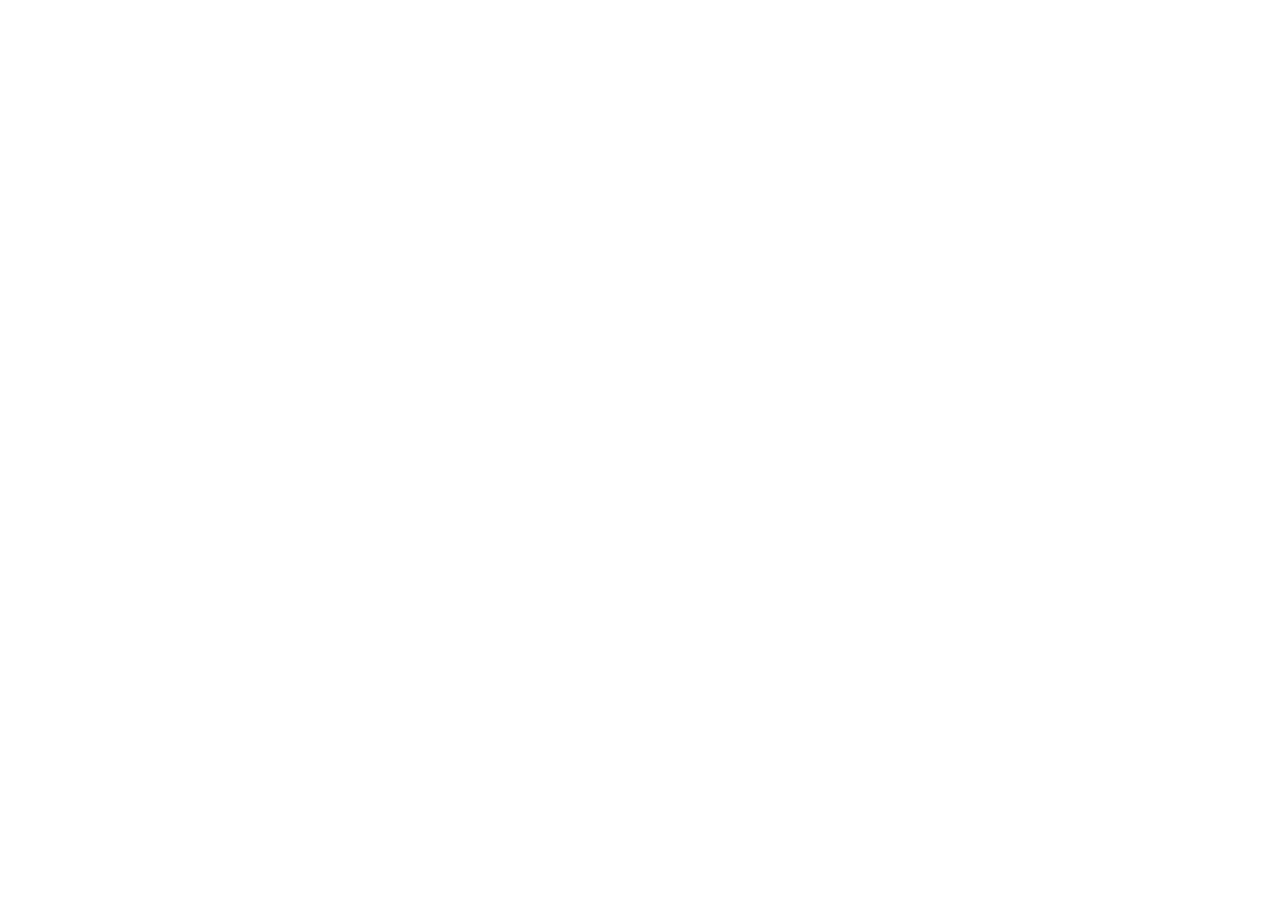
==== index.html @ 57fef9c5 "first commit" ====
<!DOCTYPE html>
<html lang="en">
<head>
    <meta charset="UTF-8">
    <meta name="viewport" content="width=device-width, initial-scale=1.0">
    <title>lilyUI R36s UI</title>
    <style>
    </style>
</head>
<body>

</body>
</html>
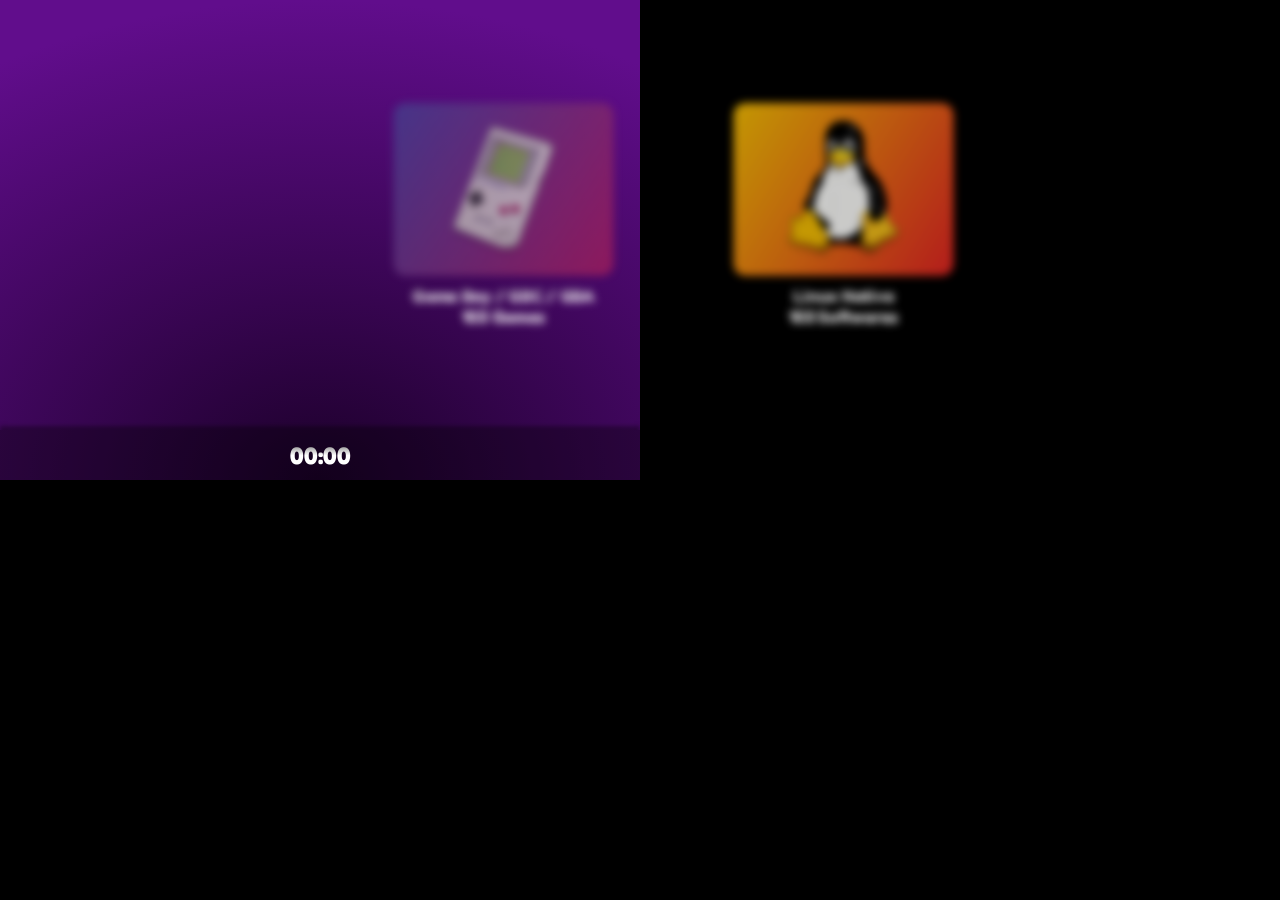
==== commit a9fad0d1: "me when i forget to commut :neocat_floof_explode:" ====
--- a/index.html
+++ b/index.html
@@ -1,13 +1,163 @@
 <!DOCTYPE html>
 <html lang="en">
+
 <head>
     <meta charset="UTF-8">
     <meta name="viewport" content="width=device-width, initial-scale=1.0">
     <title>lilyUI R36s UI</title>
     <style>
+        @font-face {
+            font-family: Fredoka;
+            src: url(fredoka.ttf);
+        }
+
+        html {
+            width: 640px;
+            height: 480px;
+            scroll-behavior: smooth !important;
+            background-color: black;
+        }
+
+        body {
+            font-family: Fredoka;
+            color: white;
+            font-weight: bold;
+            margin: 0px;
+            padding: 0px;
+            width: 640px;
+            height: 480px;
+            background-repeat: no-repeat !important;
+            background: radial-gradient(100.52% 100.52% at 49.69% 100.52%, #1C002A 0%, #610D8C 100%);
+        }
+
+        .toolbar {
+            display: flex;
+            flex-direction: row;
+            justify-content: center;
+            align-items: center;
+            padding: 0px;
+            gap: 25px;
+
+            position: absolute;
+            width: 640px;
+            height: 50px;
+            left: 0px;
+            top: calc(480px - 50px);
+            background: rgba(0, 0, 0, 0.34);
+            box-shadow: 0px -4px 4px rgba(0, 0, 0, 0.34);
+        }
+
+        .time {
+            font-family: 'Fredoka';
+            font-size: 24px;
+            -webkit-background-clip: text;
+            background-clip: text;
+            background-image: linear-gradient(rgb(100, 100, 100), #fff 50%);
+            color: transparent;
+
+        }
+
+
+
+        .selector {
+            display: flex;
+            flex-direction: row;
+            /* justify-content: center; */
+            align-items: center;
+            padding: 0px;
+            gap: 65px;
+
+            position: absolute;
+            width: 640px;
+            height: 430px;
+            left: 0px;
+            top: 0px;
+            scroll-snap-type: x mandatory;
+            box-sizing: border-box;
+            overflow-x: scroll;
+            padding-left: calc(50% - 137.5px);
+            padding-right: calc(50% - 137.5px);
+        }
+
+        *::-webkit-scrollbar {
+            width: 0px;
+            height: 0px;
+        }
+
+        .card {
+
+            scroll-snap-align: center;
+
+            display: flex;
+            flex: 0 0 auto;
+            flex-direction: column;
+            align-items: center;
+            gap: 12px;
+            min-width: 275px !important;
+            width: 275px !important;
+            height: 280px !important;
+            transition: ease-in-out 0.1s all;
+            scale: 1;
+            filter: blur(0px);
+            opacity: 1;
+
+            & .card-image {
+                display: flex;
+                flex-direction: row;
+                justify-content: center;
+                align-items: center;
+                width: 275px;
+                height: 218px;
+                border-radius: 15px;
+
+                & img {
+                    height: 172px;
+                    width: auto;
+                    flex: none;
+                    order: 0;
+                    flex-grow: 0;
+                }
+
+            }
+
+            & .card-label {
+                font-size: 22px;
+                align-items: center;
+                text-align: center;
+                -webkit-background-clip: text;
+                background-clip: text;
+                background-image: linear-gradient(rgb(100, 100, 100), #fff 25%);
+                color: transparent;
+            }
+
+            &.card:not(.focus) {
+                scale: 0.8;
+                filter: blur(5px);
+                opacity: 0.8;
+            }
+        }
     </style>
 </head>
+
 <body>
+    <div class="selector">
+        <div class="card ">
+            <div class="card-image" style="background: linear-gradient(122.62deg, #433F8D 0%, #A01D5A 100%);"><img src="gb.png" alt=""></div>
+            <span class="card-label">Game Boy / GBC / GBA<br>103 Games</span>
+        </div>
+        <div class="card ">
+            <div class="card-image" style="background: linear-gradient(122.62deg, #F5BE04 0%, #E12323 100%);"><img src="linux.png" alt=""></div>
+            <span class="card-label">Linux Native<br>103 Softwares</span>
+        </div>
+        <div class="card focus">
+            <div class="card-image" style="background: linear-gradient(122.62deg, #DF0024 0%, #3C5DA5 25%, #00AC9f 50%, #F3C300 100%);"><img src="ps1.png" alt=""></div>
+            <span class="card-label">Playstation 1<br>103 Games</span>
+        </div>
 
+    </div>
+    <div class="toolbar"><span class="time">00:00</span></div>
+    <a href="#focus" class="s2f"></a>
+    <script src="script.js"></script>
 </body>
-</html>
+
+</html>
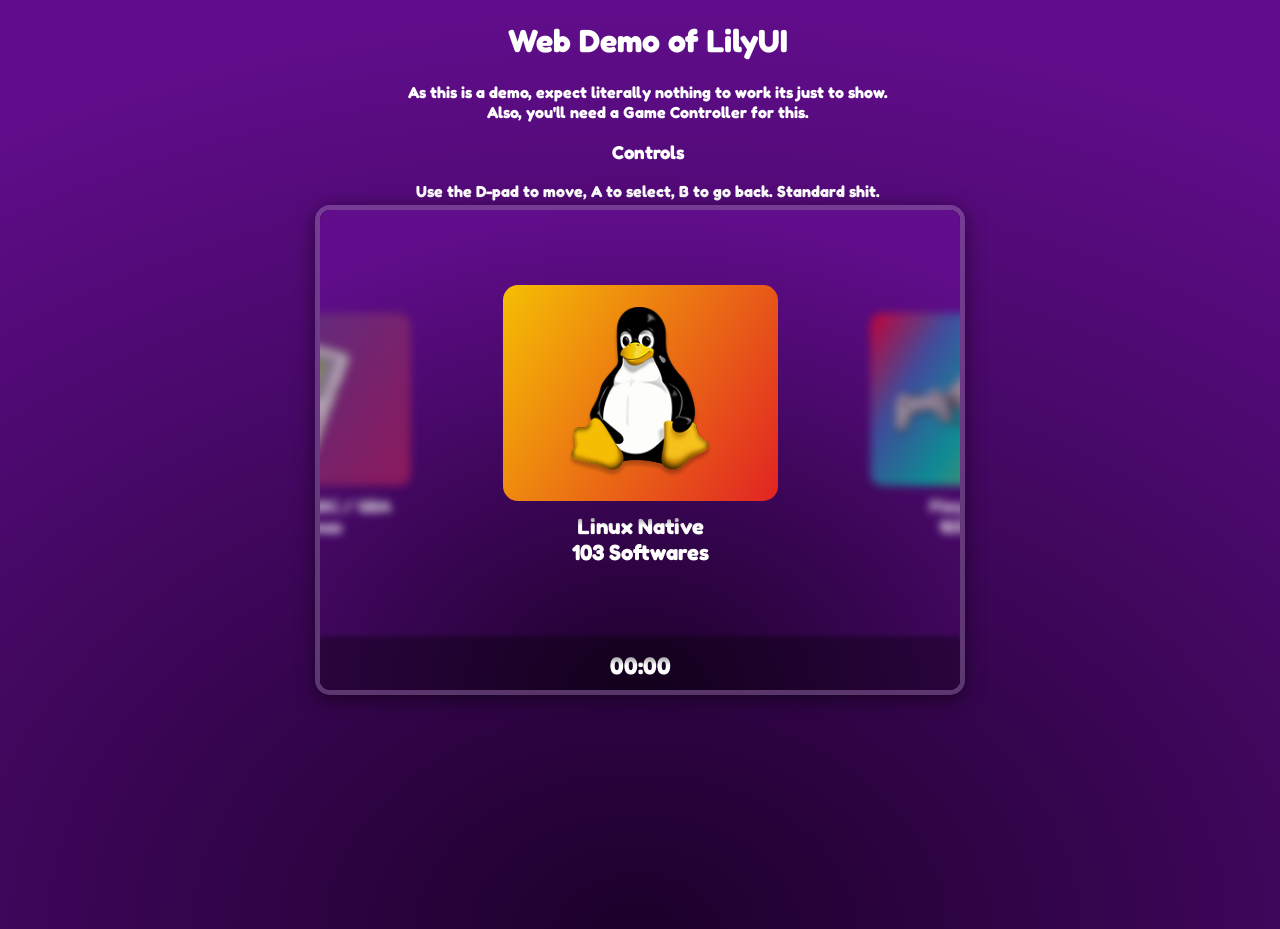
==== commit 5ebc6dec: "Add demo and small fixes" ====
--- a/index.html
+++ b/index.html
@@ -4,7 +4,17 @@
 <head>
     <meta charset="UTF-8">
     <meta name="viewport" content="width=device-width, initial-scale=1.0">
-    <title>lilyUI R36s UI</title>
+    <title>lilyUI Web Demo</title>
+</head>
+
+<body>
+    <center>
+        <h1>Web Demo of LilyUI</h1>
+        <p>As this is a demo, expect literally nothing to work its just to show.<br>Also, you'll need a Game Controller for this.</p>
+        <h3>Controls</h3>
+        <p>Use the D-pad to move, A to select, B to go back. Standard shit.</p>
+    </center>
+    <iframe src="lilyui.html" frameborder="0" width="640px" height="480px"></iframe>
     <style>
         @font-face {
             font-family: Fredoka;
@@ -12,8 +22,7 @@
         }
 
         html {
-            width: 640px;
-            height: 480px;
+            background: radial-gradient(100.52% 100.52% at 49.69% 100.52%, #1C002A 0%, #610D8C 100%);
             scroll-behavior: smooth !important;
             background-color: black;
         }
@@ -22,142 +31,22 @@
             font-family: Fredoka;
             color: white;
             font-weight: bold;
-            margin: 0px;
-            padding: 0px;
-            width: 640px;
-            height: 480px;
+            width: 100vw;
+            height: 100vh;
+            overflow: hidden;
             background-repeat: no-repeat !important;
-            background: radial-gradient(100.52% 100.52% at 49.69% 100.52%, #1C002A 0%, #610D8C 100%);
         }
 
-        .toolbar {
-            display: flex;
-            flex-direction: row;
-            justify-content: center;
-            align-items: center;
-            padding: 0px;
-            gap: 25px;
-
+        iframe {
             position: absolute;
-            width: 640px;
-            height: 50px;
-            left: 0px;
-            top: calc(480px - 50px);
-            background: rgba(0, 0, 0, 0.34);
-            box-shadow: 0px -4px 4px rgba(0, 0, 0, 0.34);
-        }
-
-        .time {
-            font-family: 'Fredoka';
-            font-size: 24px;
-            -webkit-background-clip: text;
-            background-clip: text;
-            background-image: linear-gradient(rgb(100, 100, 100), #fff 50%);
-            color: transparent;
-
-        }
-
-
-
-        .selector {
-            display: flex;
-            flex-direction: row;
-            /* justify-content: center; */
-            align-items: center;
-            padding: 0px;
-            gap: 65px;
-
-            position: absolute;
-            width: 640px;
-            height: 430px;
-            left: 0px;
-            top: 0px;
-            scroll-snap-type: x mandatory;
-            box-sizing: border-box;
-            overflow-x: scroll;
-            padding-left: calc(50% - 137.5px);
-            padding-right: calc(50% - 137.5px);
-        }
-
-        *::-webkit-scrollbar {
-            width: 0px;
-            height: 0px;
-        }
-
-        .card {
-
-            scroll-snap-align: center;
-
-            display: flex;
-            flex: 0 0 auto;
-            flex-direction: column;
-            align-items: center;
-            gap: 12px;
-            min-width: 275px !important;
-            width: 275px !important;
-            height: 280px !important;
-            transition: ease-in-out 0.1s all;
-            scale: 1;
-            filter: blur(0px);
-            opacity: 1;
-
-            & .card-image {
-                display: flex;
-                flex-direction: row;
-                justify-content: center;
-                align-items: center;
-                width: 275px;
-                height: 218px;
-                border-radius: 15px;
-
-                & img {
-                    height: 172px;
-                    width: auto;
-                    flex: none;
-                    order: 0;
-                    flex-grow: 0;
-                }
-
-            }
-
-            & .card-label {
-                font-size: 22px;
-                align-items: center;
-                text-align: center;
-                -webkit-background-clip: text;
-                background-clip: text;
-                background-image: linear-gradient(rgb(100, 100, 100), #fff 25%);
-                color: transparent;
-            }
-
-            &.card:not(.focus) {
-                scale: 0.8;
-                filter: blur(5px);
-                opacity: 0.8;
-            }
+            top: 50%;
+            left: 50%;
+            transform: translate(-50%, -50%);
+            box-shadow: 0px 4px 20px rgba(0, 0, 0, 0.5);
+            border: 5px solid rgba(255, 255, 255, 0.2);
+            border-radius: 15px;
         }
     </style>
-</head>
-
-<body>
-    <div class="selector">
-        <div class="card ">
-            <div class="card-image" style="background: linear-gradient(122.62deg, #433F8D 0%, #A01D5A 100%);"><img src="gb.png" alt=""></div>
-            <span class="card-label">Game Boy / GBC / GBA<br>103 Games</span>
-        </div>
-        <div class="card ">
-            <div class="card-image" style="background: linear-gradient(122.62deg, #F5BE04 0%, #E12323 100%);"><img src="linux.png" alt=""></div>
-            <span class="card-label">Linux Native<br>103 Softwares</span>
-        </div>
-        <div class="card focus">
-            <div class="card-image" style="background: linear-gradient(122.62deg, #DF0024 0%, #3C5DA5 25%, #00AC9f 50%, #F3C300 100%);"><img src="ps1.png" alt=""></div>
-            <span class="card-label">Playstation 1<br>103 Games</span>
-        </div>
-
-    </div>
-    <div class="toolbar"><span class="time">00:00</span></div>
-    <a href="#focus" class="s2f"></a>
-    <script src="script.js"></script>
 </body>
 
 </html>
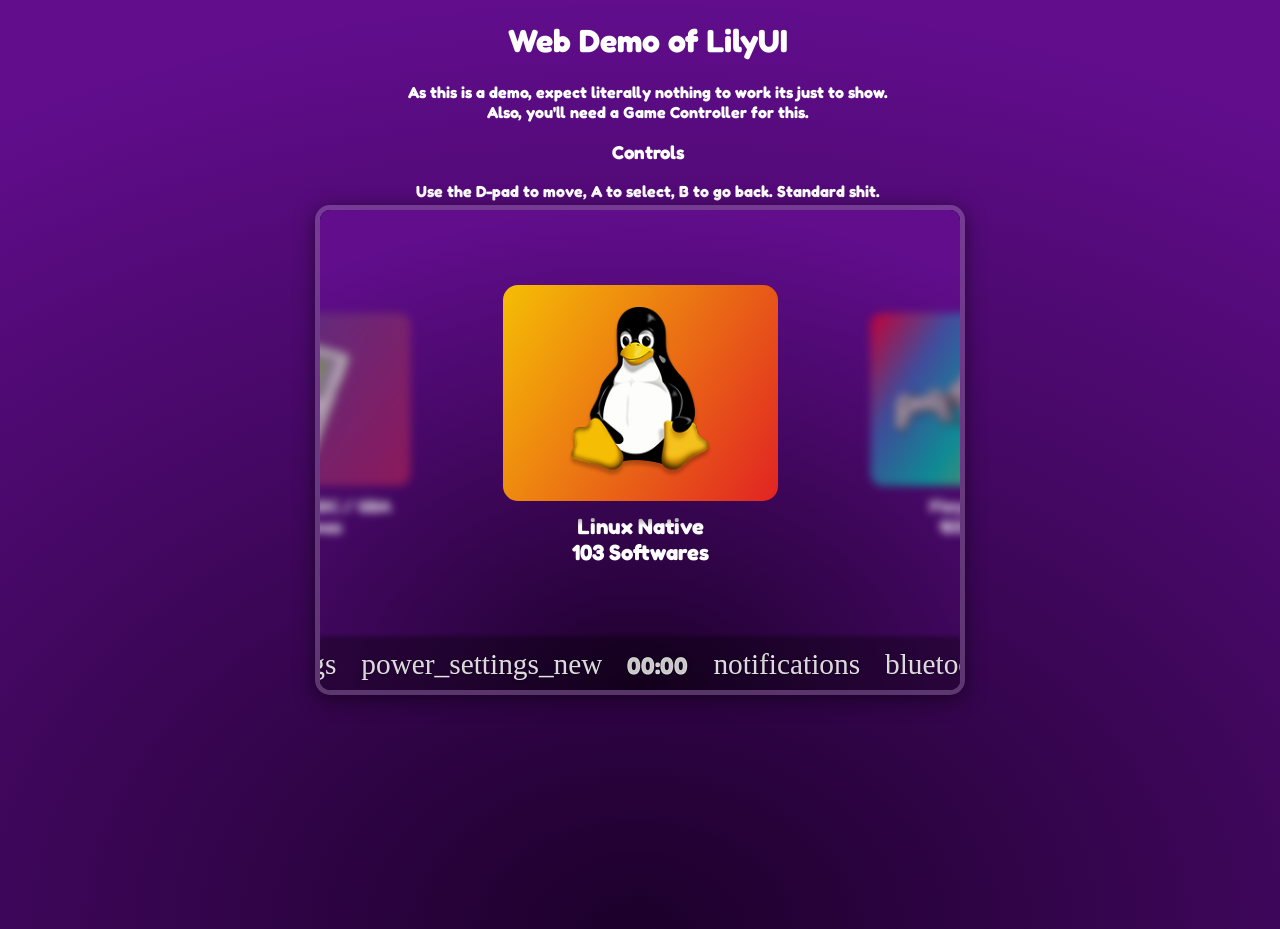
==== commit fb9200cc: "nvm, but i'm using the font now" ====
--- a/index.html
+++ b/index.html
@@ -10,12 +10,14 @@
 <body>
     <center>
         <h1>Web Demo of LilyUI</h1>
-        <p>As this is a demo, expect literally nothing to work its just to show.<br>Also, you'll need a Game Controller for this.</p>
+        <p>As this is a demo, expect literally nothing to work its just to show.<br>Also, you'll need a Game Controller
+            for this.</p>
         <h3>Controls</h3>
         <p>Use the D-pad to move, A to select, B to go back. Standard shit.</p>
     </center>
     <iframe src="lilyui.html" frameborder="0" width="640px" height="480px"></iframe>
     <style>
+
         @font-face {
             font-family: Fredoka;
             src: url(fredoka.ttf);
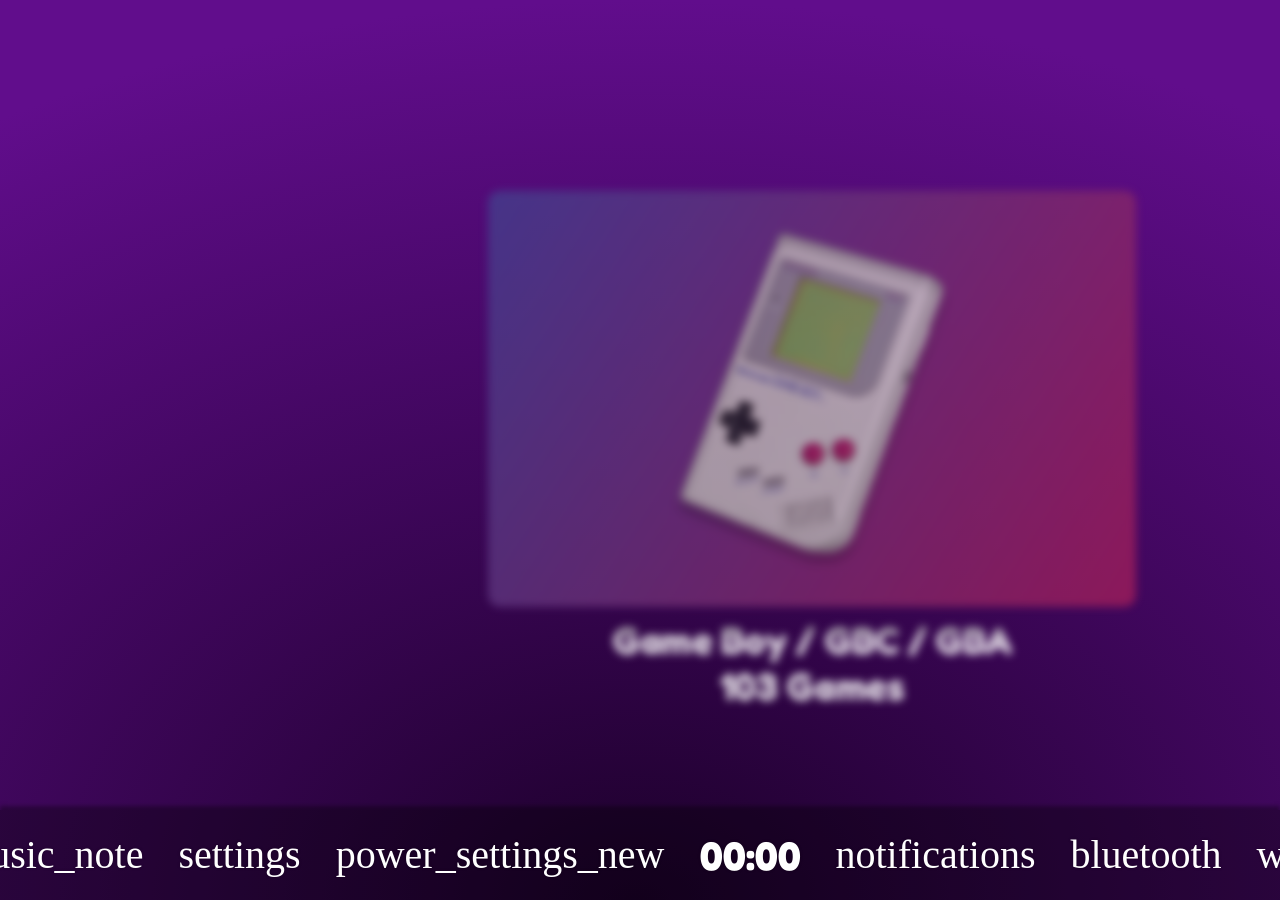
==== commit 417422af: "uwu" ====
--- a/index.html
+++ b/index.html
@@ -4,51 +4,43 @@
 <head>
     <meta charset="UTF-8">
     <meta name="viewport" content="width=device-width, initial-scale=1.0">
-    <title>lilyUI Web Demo</title>
+    <title>lilyUI R36s UI</title>
+    <link rel="stylesheet" href="styles.css">
 </head>
 
 <body>
-    <center>
-        <h1>Web Demo of LilyUI</h1>
-        <p>As this is a demo, expect literally nothing to work its just to show.<br>Also, you'll need a Game Controller
-            for this.</p>
-        <h3>Controls</h3>
-        <p>Use the D-pad to move, A to select, B to go back. Standard shit.</p>
-    </center>
-    <iframe src="lilyui.html" frameborder="0" width="640px" height="480px"></iframe>
-    <style>
 
-        @font-face {
-            font-family: Fredoka;
-            src: url(fredoka.ttf);
-        }
+    <div class="selector">
+        <div class="card ">
+            <div class="card-image" style="background: linear-gradient(122.62deg, #433F8D 0%, #A01D5A 100%);"><img
+                    src="platform_icons/gb.png" alt=""></div>
+            <span class="card-label"><span class="pform-label">Game Boy / GBC / GBA</span><br><span class="gc-label">103 Games</span></span>
+        </div>
+        <div class="card focus">
+            <div class="card-image" style="background: linear-gradient(122.62deg, #F5BE04 0%, #E12323 100%);"><img
+                    src="platform_icons/linux.png" alt=""></div>
+            <span class="card-label"><span class="pform-label">Linux Native</span><br><span class="gc-label">103 Softwares</span></span>
+        </div>
+        <div class="card ">
+            <div class="card-image"
+                style="background: linear-gradient(122.62deg, #DF0024 0%, #3C5DA5 25%, #00AC9f 50%, #F3C300 100%);"><img
+                    src="platform_icons/ps1.png" alt=""></div>
+            <span class="card-label"><span class="pform-label">Playstation 1</span><br><span class="gc-label">103 Games</span></span>
+        </div>
 
-        html {
-            background: radial-gradient(100.52% 100.52% at 49.69% 100.52%, #1C002A 0%, #610D8C 100%);
-            scroll-behavior: smooth !important;
-            background-color: black;
-        }
-
-        body {
-            font-family: Fredoka;
-            color: white;
-            font-weight: bold;
-            width: 100vw;
-            height: 100vh;
-            overflow: hidden;
-            background-repeat: no-repeat !important;
-        }
-
-        iframe {
-            position: absolute;
-            top: 50%;
-            left: 50%;
-            transform: translate(-50%, -50%);
-            box-shadow: 0px 4px 20px rgba(0, 0, 0, 0.5);
-            border: 5px solid rgba(255, 255, 255, 0.2);
-            border-radius: 15px;
-        }
-    </style>
+    </div>
+    <div class="toolbar">
+        <span class="icon">music_note</span>
+        <!-- <span class="icon">download</span> -->
+        <span class="icon">settings</span>
+        <span class="icon">power_settings_new</span>
+        <span class="time nofocus">00:00</span>
+        <span class="icon">notifications</span>
+        <span class="icon">bluetooth</span>
+        <span class="icon">wifi</span>
+        <!-- <span class="icon">battery_android_full</span> -->
+    </div>
+    <script src="script.js"></script>
 </body>
 
 </html>
--- a/styles.css
+++ b/styles.css
@@ -0,0 +1,244 @@
+@font-face {
+    font-family: "Material Symbols Rounded";
+    font-style: normal;
+    font-weight: 100 700;
+    font-display: block;
+    src: url("./material-symbols-rounded.woff2") format("woff2");
+}
+
+.material-symbols-rounded,
+.toolbar .icon {
+    font-family: "Material Symbols Rounded";
+    font-weight: normal;
+    font-style: normal;
+    font-size: 24px;
+    line-height: 1;
+    letter-spacing: normal;
+    text-transform: none;
+    display: inline-block;
+    white-space: nowrap;
+    word-wrap: normal;
+    direction: ltr;
+    -webkit-font-smoothing: antialiased;
+    -moz-osx-font-smoothing: grayscale;
+    text-rendering: optimizeLegibility;
+    font-feature-settings: "liga";
+    font-variation-settings:
+        'FILL' 1,
+        'wght' 400,
+        'GRAD' 0,
+        'opsz' 24
+}
+
+@font-face {
+    font-family: Fredoka;
+    src: url(fredoka.ttf);
+}
+
+html {
+    width: 100vw;
+    height: 100vh;
+    scroll-behavior: smooth !important;
+    background-color: black;
+}
+
+/* body::after{
+    background-image: url(./screenshots/Screenshot.png);
+    position: absolute;
+    content: ' ';
+    display: block;
+    top:0px;
+    width: 640px;
+    height: 480px;
+    left:0px;
+    mix-blend-mode:difference;
+} */
+body {
+    font-family: Fredoka;
+    color: white;
+    font-weight: bold;
+    margin: 0px;
+    padding: 0px;
+    width: 100vw;
+    max-width: 100vw;
+    height: 100vh;
+    overflow: hidden;
+    background-repeat: no-repeat !important;
+    background: radial-gradient(100.52% 100.52% at 49.69% 100.52%, #1C002A 0%, #610D8C 100%);
+}
+
+.toolbar {
+    display: flex;
+    flex-direction: row;
+    justify-content: center;
+    align-items: center;
+    padding: 0px;
+    gap: 25px;
+
+    position: absolute;
+    width: 100vw;
+    height: 10vh;
+    left: 0px;
+    bottom: 0px;
+    background: rgba(0, 0, 0, 0.34);
+    box-shadow: 0px -4px 4px rgba(0, 0, 0, 0.34);
+
+    & img {
+        width: 26px;
+        height: 22px;
+        object-fit: none;
+        /* no scaling */
+        object-position: center;
+        /* crop from center */
+        display: block;
+
+    }
+
+    & .icon {
+
+        font-size: 2.5em;
+    }
+
+    & span {
+        text-shadow: 0px 0px 2.93333px rgba(0, 0, 0, 0.25);
+        color: white;
+        display: block;
+        /* border-radius: 10px; */
+        padding: 5px;
+    }
+}
+
+.focus:is(.toolbar > *) {
+    color: skyblue;
+    /* border-radius: 10px; */
+
+}
+
+.time {
+    font-family: 'Fredoka';
+    font-size: 2.5em;
+
+}
+
+
+
+.selector {
+    display: flex;
+    flex-direction: row;
+    /* justify-content: center; */
+    align-items: center;
+    padding: 0px;
+    gap: 65px;
+
+    position: absolute;
+    width: 100vw;
+    max-width: 100vw;
+    height: 100vh;
+    left: 0px;
+    top: 0px;
+    /* scroll-snap-type: x mandatory; */
+    box-sizing: border-box;
+    overflow-x: hidden;
+
+    padding-left: calc(50%);
+    padding-right: calc(50%);
+}
+
+*::-webkit-scrollbar {
+    width: 0px;
+    height: 0px;
+}
+
+.card {
+
+    scroll-snap-align: center;
+    filter: blur(0px);
+
+    display: flex;
+    flex: 0 0 auto;
+    flex-direction: column;
+    align-items: center;
+    gap: 12px;
+    width: 90vh;
+    height: 72vh;
+    transition: ease-in-out 0.1s all;
+    scale: 1;
+    filter: blur(0px);
+    opacity: 1;
+
+    & .card-image {
+        display: flex;
+        flex-direction: row;
+        justify-content: center;
+        align-items: center;
+        width: 90vh;
+        height: 72vh;
+        border-radius: 15px;
+
+        & img {
+            height: 50vh;
+            width: auto;
+            flex: none;
+            order: 0;
+            flex-grow: 0;
+        }
+
+    }
+
+    & .card-label {
+        font-size: 3em;
+        align-items: center;
+        text-align: center;
+        -webkit-background-clip: text;
+        background-clip: text;
+        background-image: linear-gradient(rgb(100, 100, 100), #fff 25%);
+        color: transparent;
+    }
+
+    &.card:not(.focus,.open) {
+        scale: 0.8;
+        filter: blur(5px);
+        opacity: 0.8;
+    }
+}
+
+.card.open {
+    width: 100vw !important;
+    height: 100vh !important;
+    position: absolute;
+    top: 0px;
+    left: 0px;
+    display: block;
+
+    & .card-image {
+        border-radius: 0px;
+        width: 100vw;
+        height: 100vh !important;
+
+        & img {
+            position: absolute;
+            right: 2vw;
+            top: 2vw;
+            width: 10vw;
+            height: fit-content;
+        }
+    }
+
+    & .card-label {
+        position: absolute;
+        left: 1vw;
+        top: 1vw;
+        line-height: 1;
+        & .pform-label{
+            -webkit-background-clip: unset !important;
+            background-clip: unset !important;
+            background-color: unset !important;
+            text-shadow: 0px 0px 10px rgba(0, 0, 0, 0.25);
+            color: #fff; 
+            font-size: 0.8em;
+        }
+        & .gc-label, br{
+            display: none;
+        }
+    }
+}
